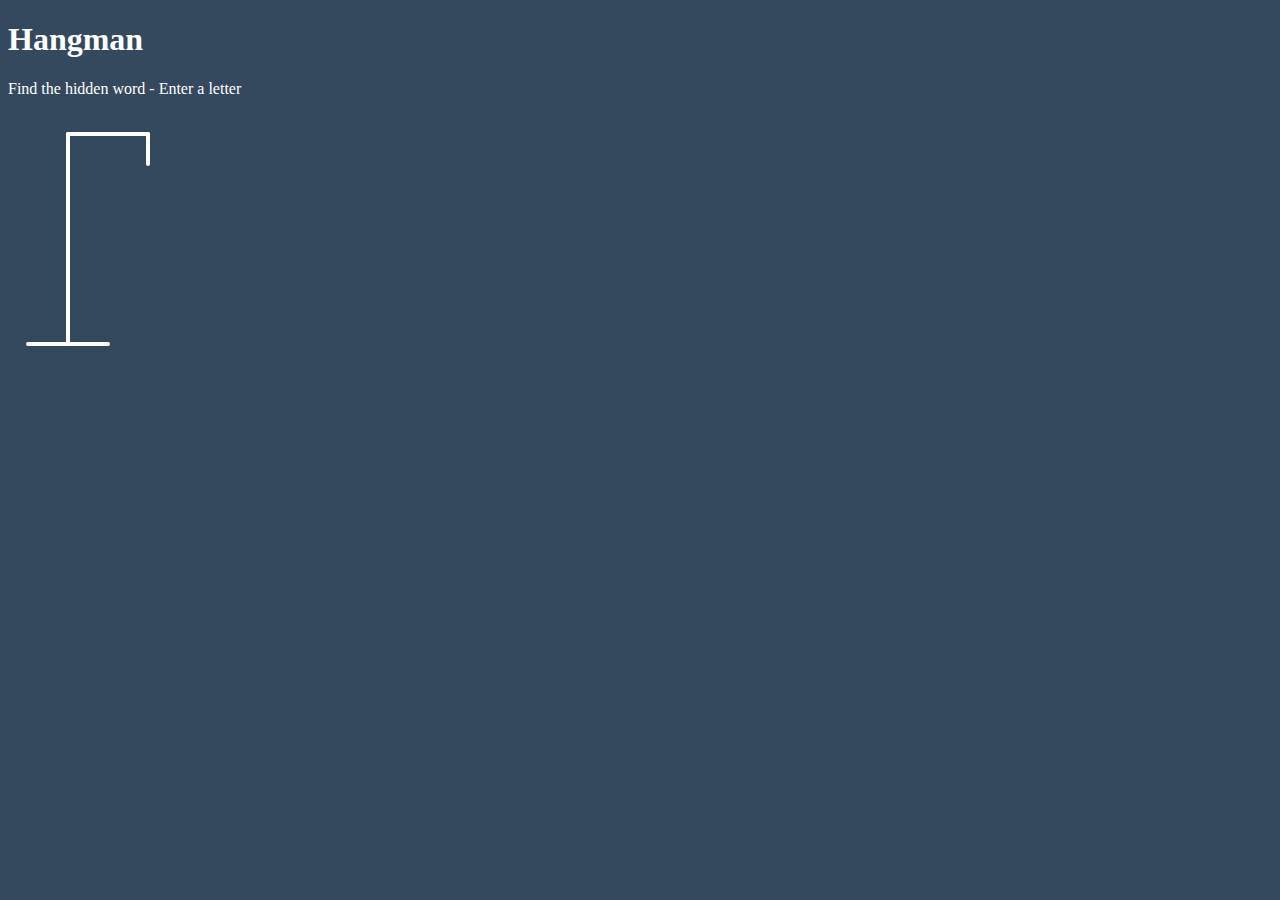
==== Hangman/index.html @ c7f30ded "draw hangman with svg" ====
<!DOCTYPE html>
<html lang="en">
<head>
  <meta charset="UTF-8">
  <meta http-equiv="X-UA-Compatible" content="IE=edge">
  <meta name="viewport" content="width=device-width, initial-scale=1.0">
  <link rel="stylesheet" href="styles.css">
  <title>Hangman</title>
</head>
<body>
  <h1>Hangman</h1>
  <p>Find the hidden word - Enter a letter</p>
  <div class="game-container">
    <!-- Rod -->
    <svg height="250" width="200" class="figure-container">
      <line x1="60" y1="20" x2="140" y2="20" />
      <line x1="140" y1="20" x2="140" y2="50" />
      <line x1="60" y1="20" x2="60" y2="230" />
      <line x1="20" y1="230" x2="100" y2="230" />
      
      <!-- Head -->
      <circle cx="140" cy="70" r="20" class="figure-part"/>
      
      <!-- Body -->
      <line x1="140" y1="90" x2="140" y2="150"  class="figure-part"/>

      <!-- Arms -->
      <line x1="140" y1="120" x2="120" y2="100"  class="figure-part"/>
      <line x1="140"  y1="120" x2="160" y2="100"  class="figure-part"/>

      <!-- Legs -->
      <line x1="140" y1="150" x2="120" y2="180"  class="figure-part"/>
      <line x1="140" y1="150" x2="160" y2="180"  class="figure-part"/>

    </svg>
  </div>
  
</body>
</html>
---- Hangman/styles.css ----
body {
  background-color: #34495e;
  color: #fff;
}

.figure-container {
  fill: transparent; /* for hangman head */
  /* hangman line */
  stroke: #fff;
  stroke-width: 4px;
  stroke-linecap: round;
}

.figure-part {
  display: none;
}
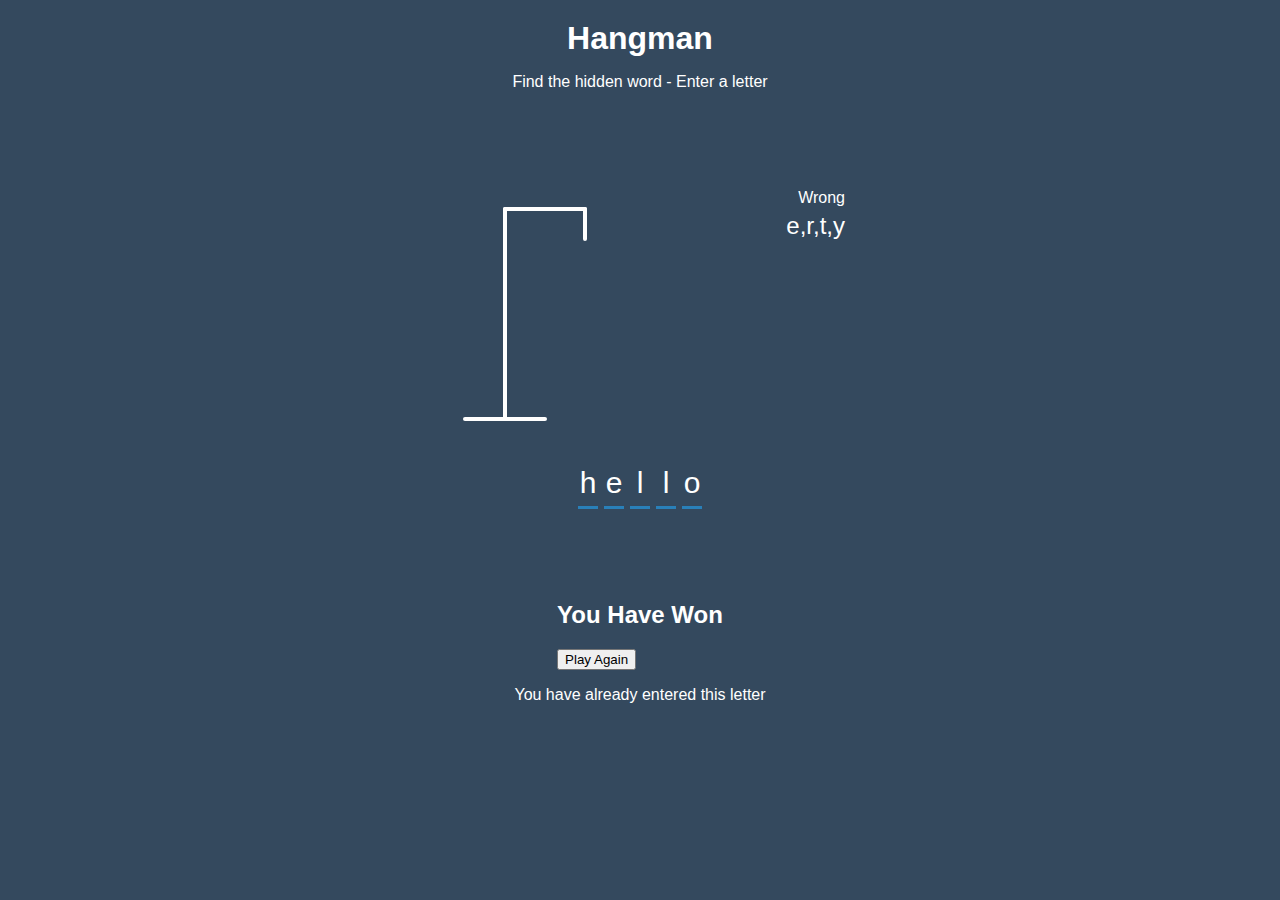
==== commit 9e2d1981: "main styling" ====
--- a/Hangman/index.html
+++ b/Hangman/index.html
@@ -31,9 +31,35 @@
       <!-- Legs -->
       <line x1="140" y1="150" x2="120" y2="180"  class="figure-part"/>
       <line x1="140" y1="150" x2="160" y2="180"  class="figure-part"/>
+    </svg>
 
-    </svg>
+    <div class="wrong-letters-container">
+      <div id="wrong-letters">
+        <p>Wrong</p>
+        <span>e,r,t,y</span>
+      </div>
+    </div>
+
+    <div class="word" id="word">
+      <div class="letter">h</div>
+      <div class="letter">e</div>
+      <div class="letter">l</div>
+      <div class="letter">l</div>
+      <div class="letter">o</div>
+    </div>
   </div>
-  
+
+  <!-- Container for final message -->
+  <div class="popup-container" id="popup-container">
+    <div class="popup">
+      <h2 id="final-message">You Have Won</h2>
+      <button id="play-button">Play Again</button>
+    </div>
+  </div>
+
+  <!-- Notification -->
+  <div class="notification-container" id="notification-container">
+    <p>You have already entered this letter</p>
+  </div>
 </body>
 </html>--- a/Hangman/styles.css
+++ b/Hangman/styles.css
@@ -1,6 +1,29 @@
+* {
+  box-sizing: border-box;
+}
+
 body {
   background-color: #34495e;
   color: #fff;
+  font-family: Arial, Helvetica, sans-serif;
+  display: flex;
+  flex-direction: column;
+  align-items: center;
+  height: 80vh;
+  margin: 0;
+  overflow: hidden;
+}
+
+h1 {
+  margin: 20px 0 0;
+}
+
+.game-container {
+  padding: 20px 30px;
+  position: relative;
+  margin: auto;
+  height: 350px;
+  width: 450px;
 }
 
 .figure-container {
@@ -14,3 +37,39 @@
 .figure-part {
   display: none;
 }
+
+.wrong-letters-container {
+  position: absolute;
+  top: 20px;
+  right: 20px;
+  display: flex;
+  flex-direction: column;
+  text-align: right;
+}
+
+.wrong-letters-container p {
+  margin: 0 0 5px;
+}
+
+.wrong-letters-container span {
+  font-size: 24px;
+}
+
+.word {
+  display: flex;
+  position: absolute;
+  bottom: 10px;
+  left: 50%;
+  transform: translateX(-50%);
+}
+
+.letter {
+  border-bottom: 3px solid #2980b9;
+  display: inline-flex;
+  font-size: 30px;
+  align-items: center;
+  justify-content: center;
+  margin: 0 3px;
+  height: 50px;
+  width: 20px;
+}
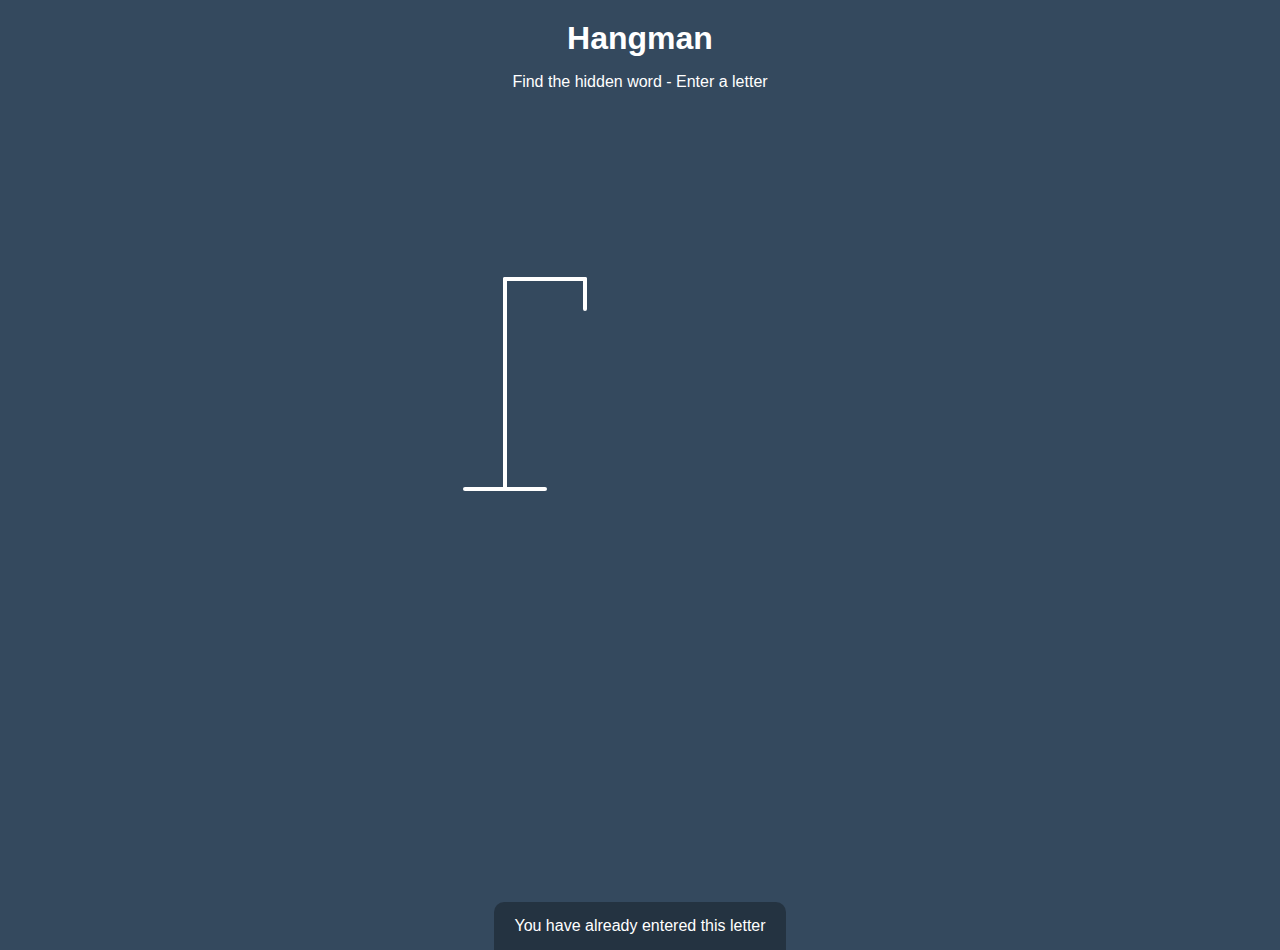
==== commit 7afd2890: "popup & notification styling" ====
--- a/Hangman/index.html
+++ b/Hangman/index.html
@@ -34,25 +34,16 @@
     </svg>
 
     <div class="wrong-letters-container">
-      <div id="wrong-letters">
-        <p>Wrong</p>
-        <span>e,r,t,y</span>
-      </div>
+      <div id="wrong-letters"></div>
     </div>
 
-    <div class="word" id="word">
-      <div class="letter">h</div>
-      <div class="letter">e</div>
-      <div class="letter">l</div>
-      <div class="letter">l</div>
-      <div class="letter">o</div>
-    </div>
+    <div class="word" id="word"></div>
   </div>
 
   <!-- Container for final message -->
   <div class="popup-container" id="popup-container">
     <div class="popup">
-      <h2 id="final-message">You Have Won</h2>
+      <h2 id="final-message"></h2>
       <button id="play-button">Play Again</button>
     </div>
   </div>
--- a/Hangman/styles.css
+++ b/Hangman/styles.css
@@ -73,3 +73,60 @@
   height: 50px;
   width: 20px;
 }
+
+.popup-container {
+  background-color: rgba(0, 0, 0, 0.3);
+  position: fixed;
+  top: 0;
+  bottom: 0;
+  left: 0;
+  right: 0;
+  /* display: flex; */
+  display: none;
+  align-items: center;
+  justify-content: center;
+}
+
+.popup {
+  background: #2980b9;
+  border-radius: 5px;
+  box-shadow: 0 15px 10px 3px rgba(12, 107, 151, 0.486);
+  padding: 20px;
+  text-align: center;
+}
+
+.popup button {
+  cursor: pointer;
+  background-color: #fff;
+  color: #2980b9;
+  border: 0;
+  margin-top: 20px;
+  padding: 12px 20px;
+  font-size: 16px;
+}
+
+.popup button:active {
+  transform: scale(0.98); /* when u click button, it scales down */
+}
+
+.popup button:focus {
+  outline: 0;
+}
+
+.notification-container {
+  background-color: rgba(0, 0, 0, 0.3);
+  border-top-left-radius: 10px;
+  border-top-right-radius: 10px;
+  padding: 15px 20px;
+  position: absolute; /* positioned absolute in browser window */
+  bottom: -50px;
+  transition: transform 0.3s ease-in-out;
+}
+
+.notification-container p {
+  margin: 0;
+}
+
+.notification-container.show {
+  transform: translateY(-50px);
+}
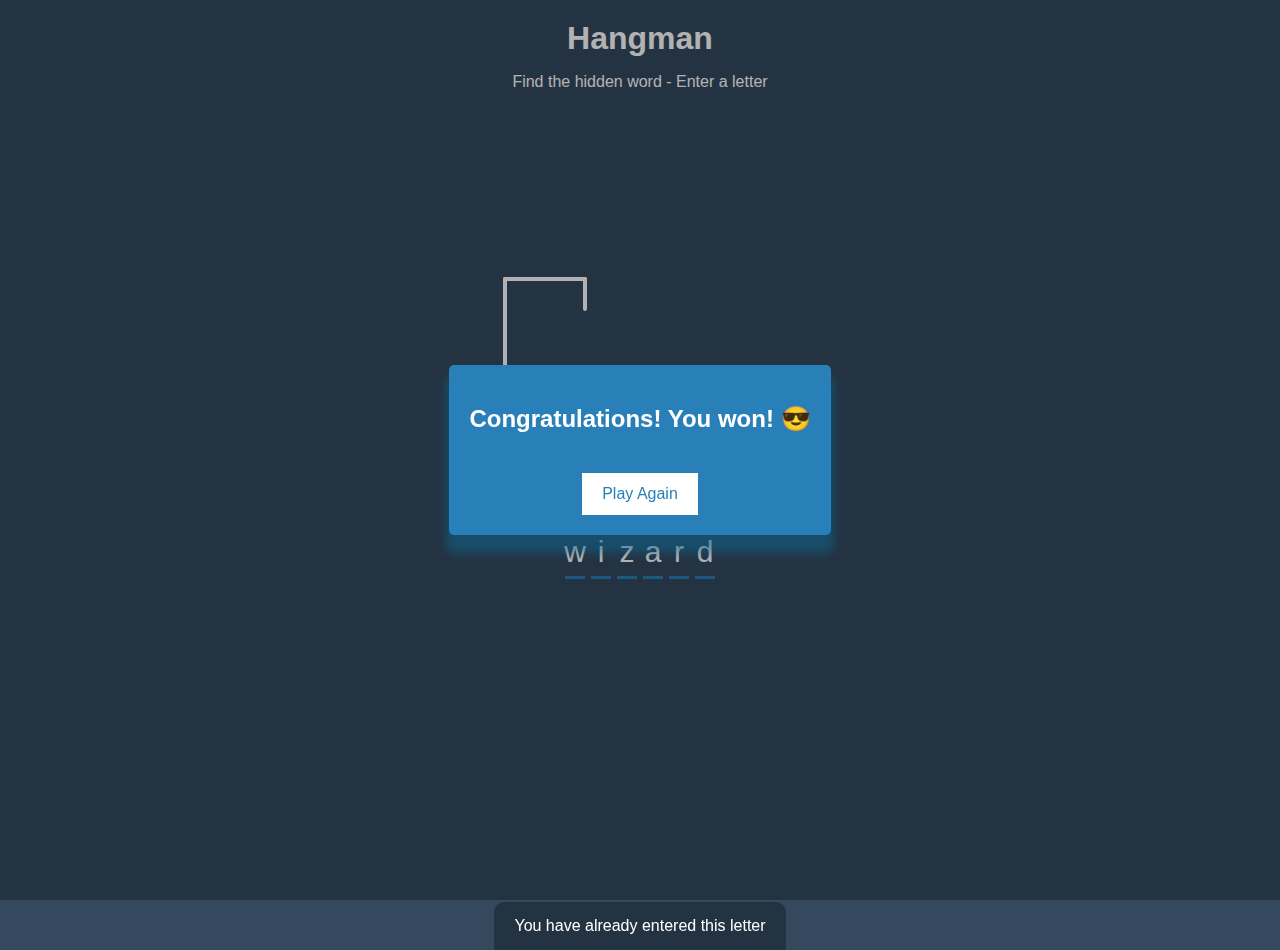
==== commit a7f16cb8: "function to display words" ====
--- a/Hangman/index.html
+++ b/Hangman/index.html
@@ -52,5 +52,7 @@
   <div class="notification-container" id="notification-container">
     <p>You have already entered this letter</p>
   </div>
+
+  <script src="script.js"></script>
 </body>
 </html>